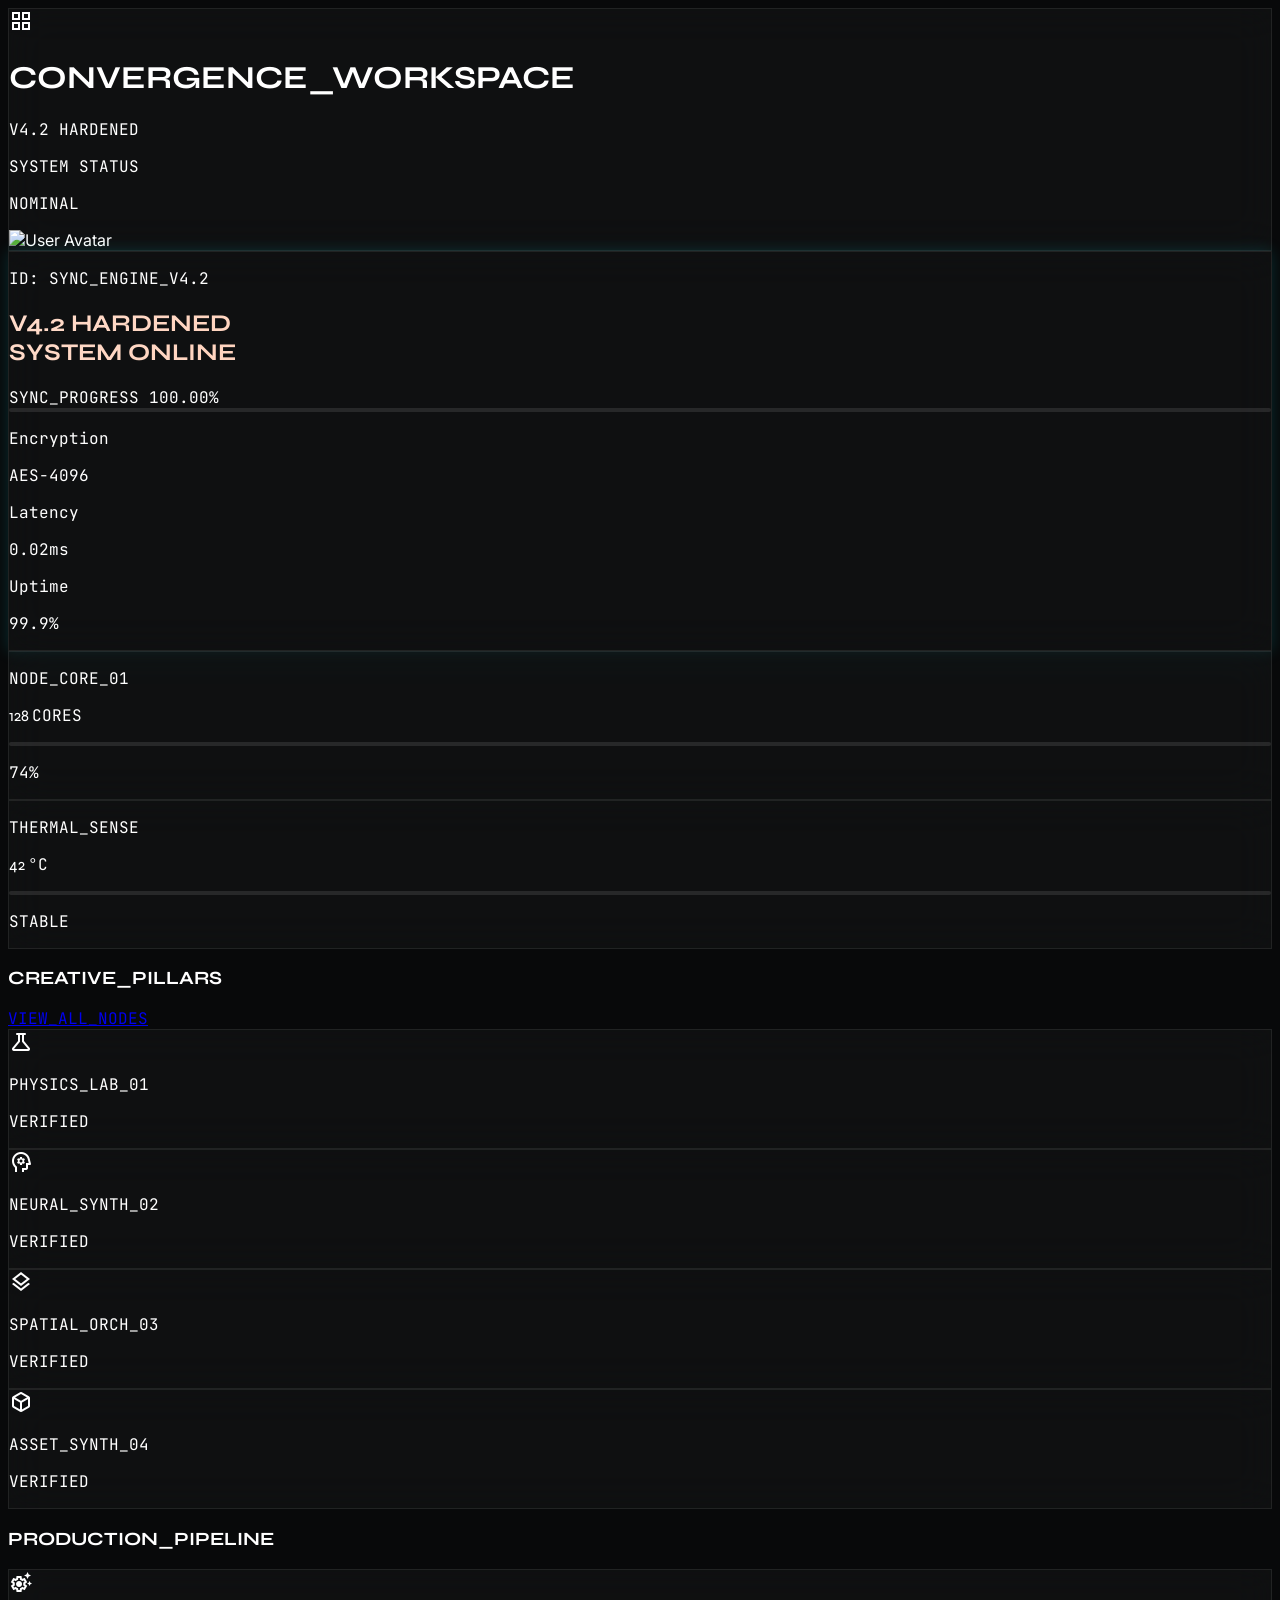
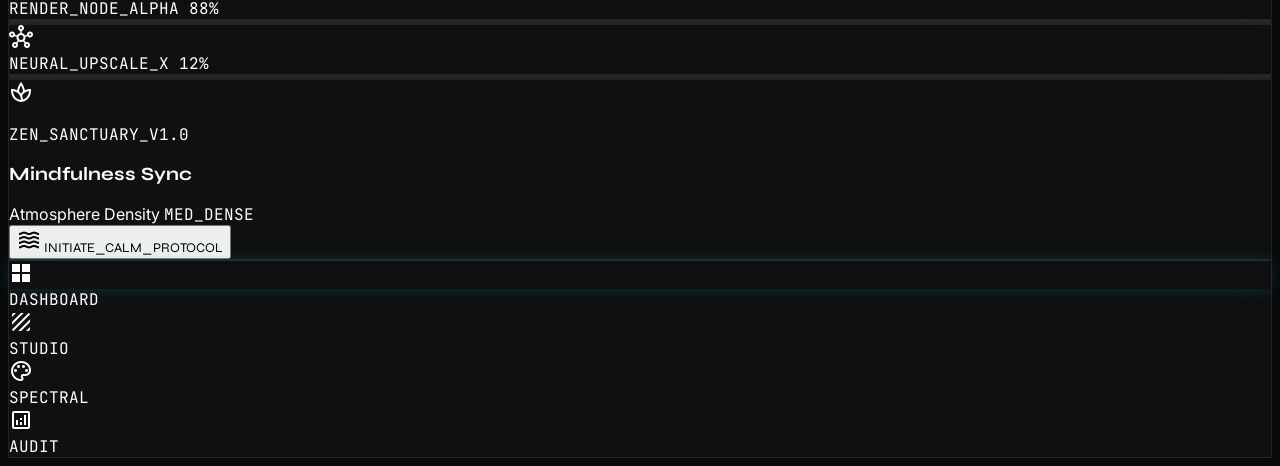
==== production.html @ 45845552 "Create production.html with initial layout and styles" ====
<!DOCTYPE html>
<html lang="en" class="dark">
<head>
    <meta charset="UTF-8">
    <meta name="viewport" content="width=device-width, initial-scale=1.0">
    <title>Master Workspace Hub | V4.2 Hardened</title>
    <script src="https://cdn.tailwindcss.com"></script>
    <link href="https://fonts.googleapis.com/css2?family=Syne:wght@700;800&family=JetBrains+Mono:wght@400;600&family=Inter:wght@400;500;600&display=swap" rel="stylesheet">
    <link rel="stylesheet" href="https://fonts.googleapis.com/css2?family=Material+Symbols+Outlined:wght,FILL,GRAD@20..48,100..700,0..1,-25..0" />
    <style>
        :root {
            --obsidian: #08090a;
            --cyan: #00f0ff;
            --orange: #ffb690;
            --purple: #a855f7;
        }
        body {
            background-color: var(--obsidian);
            color: #ffffff;
            font-family: 'Inter', sans-serif;
        }
        .font-syne { font-family: 'Syne', sans-serif; }
        .font-mono { font-family: 'JetBrains Mono', monospace; }
        .glass-panel {
            background: rgba(255, 255, 255, 0.03);
            backdrop-filter: blur(20px);
            border: 1px solid rgba(255, 255, 255, 0.08);
        }
        .glow-cyan { box-shadow: 0 0 15px rgba(0, 240, 255, 0.15); }
        .glow-orange { box-shadow: 0 0 15px rgba(255, 182, 144, 0.15); }
        .text-gradient {
            background: linear-gradient(135deg, #ffdbca 0%, #ffb690 100%);
            -webkit-background-clip: text;
            -webkit-text-fill-color: transparent;
        }
        .progress-bar {
            height: 4px;
            background: rgba(255, 255, 255, 0.1);
            border-radius: 2px;
            overflow: hidden;
        }
        .progress-fill-cyan { background: var(--cyan); box-shadow: 0 0 8px var(--cyan); }
        .progress-fill-orange { background: #ffb690; box-shadow: 0 0 8px #ffb690; }
    </style>
</head>
<body class="pb-24 pt-16">
    <!-- Top Bar -->
    <header class="fixed top-0 left-0 right-0 h-16 glass-panel border-b border-white/5 flex items-center justify-between px-6 z-50">
        <div class="flex items-center gap-3">
            <span class="material-symbols-outlined text-cyan-400">grid_view</span>
            <div>
                <h1 class="font-syne text-xs font-bold tracking-tighter leading-tight">CONVERGENCE_WORKSPACE</h1>
                <p class="font-mono text-[10px] text-white/40 uppercase">V4.2 HARDENED</p>
            </div>
        </div>
        <div class="flex items-center gap-4">
            <div class="text-right hidden sm:block">
                <p class="text-[10px] font-mono text-cyan-400">SYSTEM STATUS</p>
                <p class="text-[10px] font-mono flex items-center justify-end gap-1">
                    <span class="w-1.5 h-1.5 rounded-full bg-cyan-400 animate-pulse"></span> NOMINAL
                </p>
            </div>
            <img src="https://lh3.googleusercontent.com/aida-public/AL68YI9T2nLpS_o6QvX_6Y9z9LqZ7H_VzK-y9oX-W7E" class="w-8 h-8 rounded-full border border-white/20" alt="User Avatar">
        </div>
    </header>

    <main class="px-6 space-y-6 max-w-lg mx-auto">
        <!-- Hero Status Card -->
        <section class="glass-panel rounded-2xl p-6 glow-cyan">
            <p class="font-mono text-[10px] text-white/40 mb-2">ID: SYNC_ENGINE_V4.2</p>
            <h2 class="font-syne text-3xl font-extrabold tracking-tighter text-gradient leading-none mb-6">V4.2 HARDENED<br>SYSTEM ONLINE</h2>
            
            <div class="space-y-4">
                <div>
                    <div class="flex justify-between font-mono text-[10px] mb-2 uppercase">
                        <span>SYNC_PROGRESS</span>
                        <span class="text-cyan-400">100.00%</span>
                    </div>
                    <div class="progress-bar">
                        <div class="progress-fill-cyan h-full w-full"></div>
                    </div>
                </div>
                
                <div class="grid grid-cols-3 gap-2 border-t border-white/5 pt-4">
                    <div class="text-center">
                        <p class="text-[9px] font-mono text-white/40 uppercase">Encryption</p>
                        <p class="text-xs font-mono text-orange-200">AES-4096</p>
                    </div>
                    <div class="text-center border-x border-white/5 px-2">
                        <p class="text-[9px] font-mono text-white/40 uppercase">Latency</p>
                        <p class="text-xs font-mono text-cyan-400">0.02ms</p>
                    </div>
                    <div class="text-center">
                        <p class="text-[9px] font-mono text-white/40 uppercase">Uptime</p>
                        <p class="text-xs font-mono">99.9%</p>
                    </div>
                </div>
            </div>
        </section>

        <!-- Secondary Telemetry Grid -->
        <section class="grid grid-cols-2 gap-4">
            <div class="glass-panel rounded-xl p-4">
                <p class="font-mono text-[9px] text-white/40 uppercase mb-1">NODE_CORE_01</p>
                <p class="font-syne text-lg">128 <span class="text-[10px] font-mono text-white/40">CORES</span></p>
                <div class="mt-3 progress-bar">
                    <div class="progress-fill-orange h-full w-[74%]"></div>
                </div>
                <p class="text-right text-[9px] font-mono mt-1 text-white/40">74%</p>
            </div>
            <div class="glass-panel rounded-xl p-4">
                <p class="font-mono text-[9px] text-white/40 uppercase mb-1">THERMAL_SENSE</p>
                <p class="font-syne text-lg">42 <span class="text-[10px] font-mono text-white/40">°C</span></p>
                <div class="mt-3 progress-bar">
                    <div class="progress-fill-cyan h-full w-[40%]"></div>
                </div>
                <p class="text-right text-[9px] font-mono mt-1 text-cyan-400 uppercase">STABLE</p>
            </div>
        </section>

        <!-- Creative Pillars -->
        <section>
            <div class="flex justify-between items-end mb-4">
                <h3 class="font-syne text-sm font-bold tracking-widest uppercase">CREATIVE_PILLARS</h3>
                <a href="#" class="font-mono text-[9px] text-white/40 underline uppercase hover:text-cyan-400">VIEW_ALL_NODES</a>
            </div>
            <div class="grid grid-cols-2 gap-4">
                <!-- Pillar 1 -->
                <div class="glass-panel rounded-xl p-4 border-l-2 border-orange-400/50 group hover:bg-white/[0.05] transition-colors cursor-pointer">
                    <span class="material-symbols-outlined text-orange-300 mb-4 group-hover:scale-110 transition-transform">science</span>
                    <p class="font-mono text-[10px] mb-1">PHYSICS_LAB_01</p>
                    <p class="text-[9px] font-mono text-cyan-400 flex items-center gap-1">
                        <span class="w-1 h-1 rounded-full bg-cyan-400"></span> VERIFIED
                    </p>
                </div>
                <!-- Pillar 2 -->
                <div class="glass-panel rounded-xl p-4 border-l-2 border-cyan-400/50 group hover:bg-white/[0.05] transition-colors cursor-pointer">
                    <span class="material-symbols-outlined text-cyan-300 mb-4 group-hover:scale-110 transition-transform">psychology</span>
                    <p class="font-mono text-[10px] mb-1">NEURAL_SYNTH_02</p>
                    <p class="text-[9px] font-mono text-cyan-400 flex items-center gap-1">
                        <span class="w-1 h-1 rounded-full bg-cyan-400"></span> VERIFIED
                    </p>
                </div>
                <!-- Pillar 3 -->
                <div class="glass-panel rounded-xl p-4 border-l-2 border-purple-400/50 group hover:bg-white/[0.05] transition-colors cursor-pointer">
                    <span class="material-symbols-outlined text-purple-300 mb-4 group-hover:scale-110 transition-transform">layers</span>
                    <p class="font-mono text-[10px] mb-1">SPATIAL_ORCH_03</p>
                    <p class="text-[9px] font-mono text-cyan-400 flex items-center gap-1">
                        <span class="w-1 h-1 rounded-full bg-cyan-400"></span> VERIFIED
                    </p>
                </div>
                <!-- Pillar 4 -->
                <div class="glass-panel rounded-xl p-4 border-l-2 border-blue-400/50 group hover:bg-white/[0.05] transition-colors cursor-pointer">
                    <span class="material-symbols-outlined text-blue-300 mb-4 group-hover:scale-110 transition-transform">deployed_code</span>
                    <p class="font-mono text-[10px] mb-1">ASSET_SYNTH_04</p>
                    <p class="text-[9px] font-mono text-cyan-400 flex items-center gap-1">
                        <span class="w-1 h-1 rounded-full bg-cyan-400"></span> VERIFIED
                    </p>
                </div>
            </div>
        </section>

        <!-- Production Pipeline -->
        <section>
            <h3 class="font-syne text-sm font-bold tracking-widest uppercase mb-4">PRODUCTION_PIPELINE</h3>
            <div class="space-y-3">
                <div class="glass-panel rounded-xl p-3 flex items-center gap-4">
                    <div class="w-10 h-10 rounded-lg bg-orange-400/10 flex items-center justify-center">
                        <span class="material-symbols-outlined text-orange-300 text-lg">settings_suggest</span>
                    </div>
                    <div class="flex-1">
                        <div class="flex justify-between font-mono text-[9px] mb-1 uppercase">
                            <span>RENDER_NODE_ALPHA</span>
                            <span>88%</span>
                        </div>
                        <div class="progress-bar">
                            <div class="progress-fill-orange h-full w-[88%]"></div>
                        </div>
                    </div>
                </div>
                <div class="glass-panel rounded-xl p-3 flex items-center gap-4">
                    <div class="w-10 h-10 rounded-lg bg-cyan-400/10 flex items-center justify-center">
                        <span class="material-symbols-outlined text-cyan-300 text-lg">hub</span>
                    </div>
                    <div class="flex-1">
                        <div class="flex justify-between font-mono text-[9px] mb-1 uppercase">
                            <span>NEURAL_UPSCALE_X</span>
                            <span>12%</span>
                        </div>
                        <div class="progress-bar">
                            <div class="progress-fill-cyan h-full w-[12%]"></div>
                        </div>
                    </div>
                </div>
            </div>
        </section>

        <!-- Zen Sanctuary Module -->
        <section class="glass-panel rounded-2xl p-6 relative overflow-hidden group">
            <!-- Background Decoration -->
            <div class="absolute -right-4 -top-4 opacity-10 group-hover:rotate-12 transition-transform duration-1000">
                <span class="material-symbols-outlined text-[120px]">spa</span>
            </div>
            
            <p class="font-mono text-[10px] text-purple-300 uppercase mb-1">ZEN_SANCTUARY_V1.0</p>
            <h3 class="font-syne text-2xl font-bold mb-4">Mindfulness Sync</h3>
            
            <div class="flex justify-between items-center mb-6">
                <span class="text-xs text-white/60">Atmosphere Density</span>
                <span class="font-mono text-[10px] px-2 py-0.5 bg-white/5 rounded border border-white/10 uppercase">MED_DENSE</span>
            </div>
            
            <div class="mb-8">
                <div class="h-1 w-full bg-white/5 rounded-full relative">
                    <div class="absolute inset-y-0 left-0 w-[60%] bg-gradient-to-r from-purple-500 to-cyan-400 rounded-full"></div>
                    <div class="absolute top-1/2 -translate-y-1/2 left-[60%] w-0.5 h-4 bg-white"></div>
                </div>
            </div>
            
            <button class="w-full py-4 rounded-xl bg-cyan-400 text-obsidian font-syne font-bold uppercase tracking-widest text-sm flex items-center justify-center gap-3 active:scale-[0.98] transition-all hover:bg-cyan-300 shadow-[0_0_20px_rgba(0,240,255,0.3)]">
                <span class="material-symbols-outlined">waves</span>
                INITIATE_CALM_PROTOCOL
            </button>
        </section>
    </main>

    <!-- Navigation Bar -->
    <nav class="fixed bottom-0 left-0 right-0 h-20 glass-panel border-t border-white/5 flex justify-around items-center px-4 pb-2 z-50">
        <div class="flex flex-col items-center gap-1 text-cyan-400">
            <div class="w-12 h-12 rounded-2xl bg-cyan-400/10 flex items-center justify-center glow-cyan">
                <span class="material-symbols-outlined" style="font-variation-settings: 'FILL' 1;">grid_view</span>
            </div>
            <span class="text-[9px] font-mono uppercase font-bold">DASHBOARD</span>
        </div>
        <div class="flex flex-col items-center gap-1 text-white/40 hover:text-white/60 transition-colors cursor-pointer">
            <div class="w-12 h-12 flex items-center justify-center">
                <span class="material-symbols-outlined">texture</span>
            </div>
            <span class="text-[9px] font-mono uppercase">STUDIO</span>
        </div>
        <div class="flex flex-col items-center gap-1 text-white/40 hover:text-white/60 transition-colors cursor-pointer">
            <div class="w-12 h-12 flex items-center justify-center">
                <span class="material-symbols-outlined">palette</span>
            </div>
            <span class="text-[9px] font-mono uppercase">SPECTRAL</span>
        </div>
        <div class="flex flex-col items-center gap-1 text-white/40 hover:text-white/60 transition-colors cursor-pointer">
            <div class="w-12 h-12 flex items-center justify-center">
                <span class="material-symbols-outlined">analytics</span>
            </div>
            <span class="text-[9px] font-mono uppercase">AUDIT</span>
        </div>
    </nav>
</body>
</html>
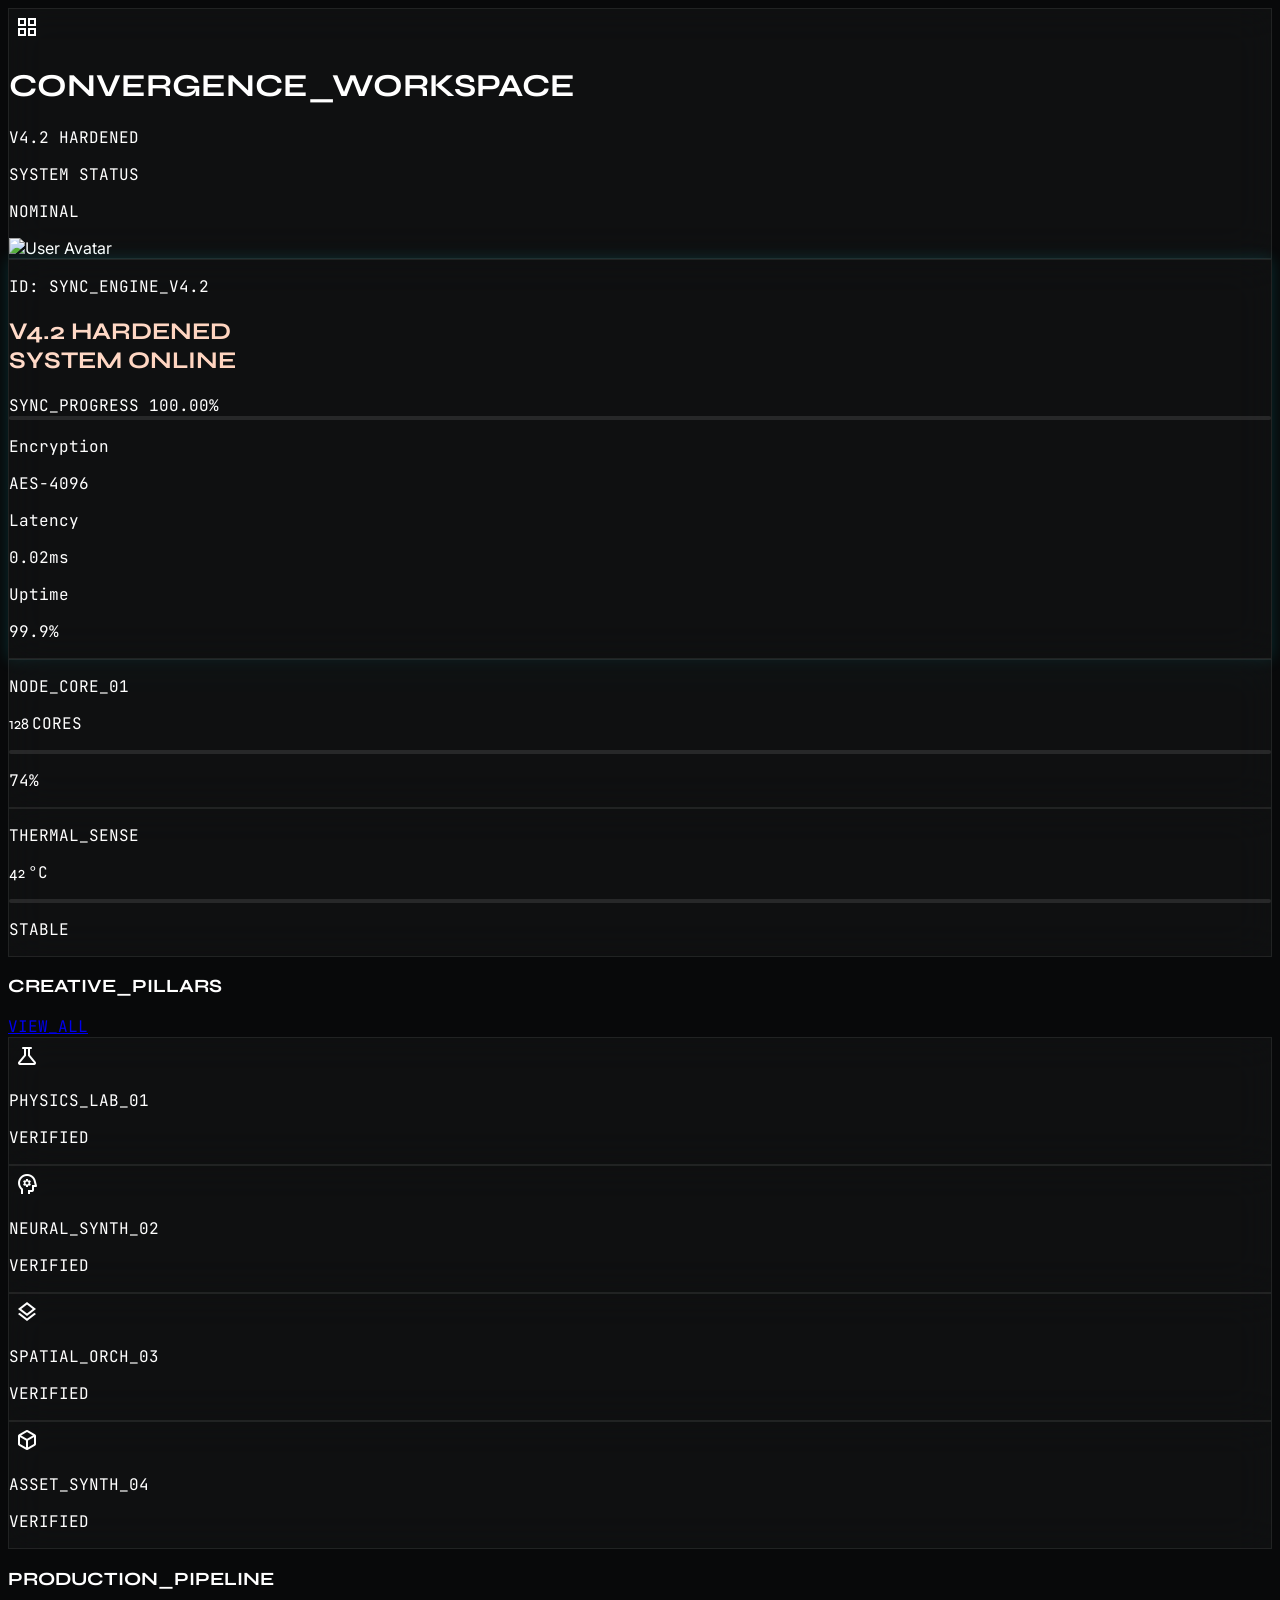
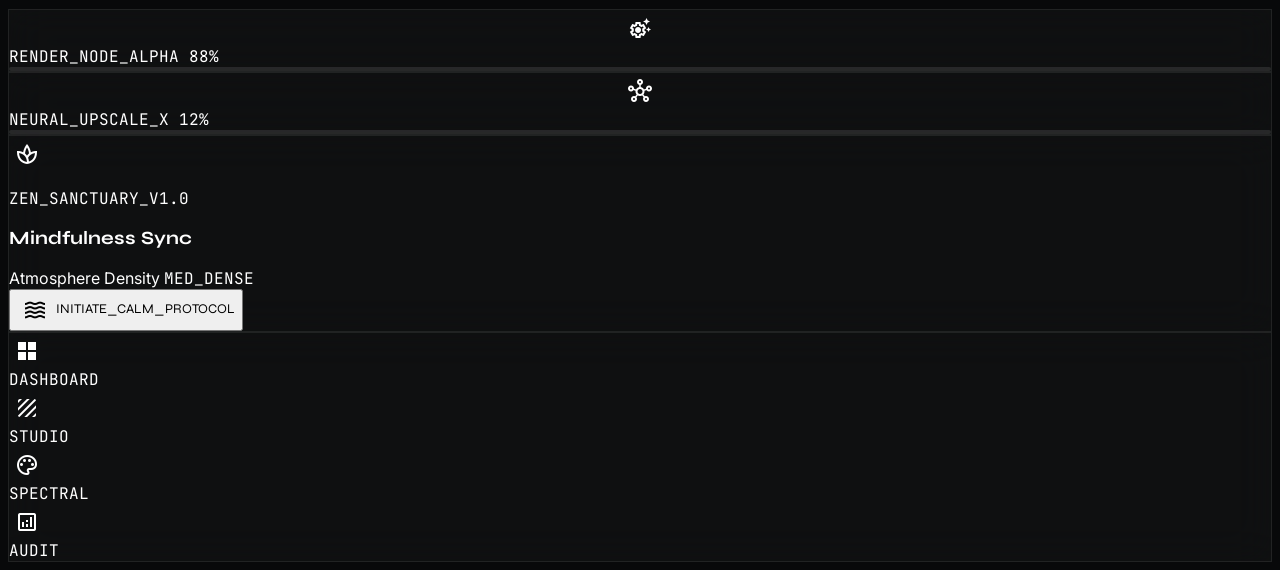
==== commit b292a786: "Update production.html" ====
--- a/production.html
+++ b/production.html
@@ -18,16 +18,17 @@
             background-color: var(--obsidian);
             color: #ffffff;
             font-family: 'Inter', sans-serif;
+            -webkit-font-smoothing: antialiased;
         }
         .font-syne { font-family: 'Syne', sans-serif; }
         .font-mono { font-family: 'JetBrains Mono', monospace; }
         .glass-panel {
             background: rgba(255, 255, 255, 0.03);
             backdrop-filter: blur(20px);
+            -webkit-backdrop-filter: blur(20px);
             border: 1px solid rgba(255, 255, 255, 0.08);
         }
         .glow-cyan { box-shadow: 0 0 15px rgba(0, 240, 255, 0.15); }
-        .glow-orange { box-shadow: 0 0 15px rgba(255, 182, 144, 0.15); }
         .text-gradient {
             background: linear-gradient(135deg, #ffdbca 0%, #ffb690 100%);
             -webkit-background-clip: text;
@@ -41,6 +42,24 @@
         }
         .progress-fill-cyan { background: var(--cyan); box-shadow: 0 0 8px var(--cyan); }
         .progress-fill-orange { background: #ffb690; box-shadow: 0 0 8px #ffb690; }
+        
+        /* Surgical Layout Fixes */
+        .material-symbols-outlined {
+            display: inline-flex;
+            align-items: center;
+            justify-content: center;
+            width: 1.5em;
+            height: 1.5em;
+            vertical-align: middle;
+            font-size: 24px;
+            flex-shrink: 0;
+        }
+        .icon-container {
+            display: flex;
+            align-items: center;
+            justify-content: center;
+            flex-shrink: 0;
+        }
     </style>
 </head>
 <body class="pb-24 pt-16">
@@ -55,7 +74,7 @@
         </div>
         <div class="flex items-center gap-4">
             <div class="text-right hidden sm:block">
-                <p class="text-[10px] font-mono text-cyan-400">SYSTEM STATUS</p>
+                <p class="text-[10px] font-mono text-cyan-400 uppercase">SYSTEM STATUS</p>
                 <p class="text-[10px] font-mono flex items-center justify-end gap-1">
                     <span class="w-1.5 h-1.5 rounded-full bg-cyan-400 animate-pulse"></span> NOMINAL
                 </p>
@@ -68,7 +87,7 @@
         <!-- Hero Status Card -->
         <section class="glass-panel rounded-2xl p-6 glow-cyan">
             <p class="font-mono text-[10px] text-white/40 mb-2">ID: SYNC_ENGINE_V4.2</p>
-            <h2 class="font-syne text-3xl font-extrabold tracking-tighter text-gradient leading-none mb-6">V4.2 HARDENED<br>SYSTEM ONLINE</h2>
+            <h2 class="font-syne text-3xl font-extrabold tracking-tighter text-gradient leading-none mb-6 uppercase">V4.2 HARDENED<br>SYSTEM ONLINE</h2>
             
             <div class="space-y-4">
                 <div>
@@ -106,7 +125,7 @@
                 <div class="mt-3 progress-bar">
                     <div class="progress-fill-orange h-full w-[74%]"></div>
                 </div>
-                <p class="text-right text-[9px] font-mono mt-1 text-white/40">74%</p>
+                <p class="text-right text-[9px] font-mono mt-1 text-white/40 uppercase">74%</p>
             </div>
             <div class="glass-panel rounded-xl p-4">
                 <p class="font-mono text-[9px] text-white/40 uppercase mb-1">THERMAL_SENSE</p>
@@ -114,46 +133,42 @@
                 <div class="mt-3 progress-bar">
                     <div class="progress-fill-cyan h-full w-[40%]"></div>
                 </div>
-                <p class="text-right text-[9px] font-mono mt-1 text-cyan-400 uppercase">STABLE</p>
+                <p class="text-right text-[9px] font-mono mt-1 text-cyan-400 uppercase font-bold">STABLE</p>
             </div>
         </section>
 
         <!-- Creative Pillars -->
         <section>
             <div class="flex justify-between items-end mb-4">
-                <h3 class="font-syne text-sm font-bold tracking-widest uppercase">CREATIVE_PILLARS</h3>
-                <a href="#" class="font-mono text-[9px] text-white/40 underline uppercase hover:text-cyan-400">VIEW_ALL_NODES</a>
+                <h3 class="font-syne text-[10px] font-bold tracking-widest uppercase text-white/60">CREATIVE_PILLARS</h3>
+                <a href="#" class="font-mono text-[9px] text-white/40 underline uppercase hover:text-cyan-400">VIEW_ALL</a>
             </div>
             <div class="grid grid-cols-2 gap-4">
-                <!-- Pillar 1 -->
-                <div class="glass-panel rounded-xl p-4 border-l-2 border-orange-400/50 group hover:bg-white/[0.05] transition-colors cursor-pointer">
+                <div class="glass-panel rounded-xl p-4 border-l-2 border-orange-400/50 group hover:bg-white/[0.05] transition-colors cursor-pointer overflow-hidden">
                     <span class="material-symbols-outlined text-orange-300 mb-4 group-hover:scale-110 transition-transform">science</span>
-                    <p class="font-mono text-[10px] mb-1">PHYSICS_LAB_01</p>
-                    <p class="text-[9px] font-mono text-cyan-400 flex items-center gap-1">
-                        <span class="w-1 h-1 rounded-full bg-cyan-400"></span> VERIFIED
-                    </p>
-                </div>
-                <!-- Pillar 2 -->
-                <div class="glass-panel rounded-xl p-4 border-l-2 border-cyan-400/50 group hover:bg-white/[0.05] transition-colors cursor-pointer">
+                    <p class="font-mono text-[9px] mb-1 uppercase truncate">PHYSICS_LAB_01</p>
+                    <p class="text-[8px] font-mono text-cyan-400 flex items-center gap-1 uppercase">
+                        <span class="w-1 h-1 rounded-full bg-cyan-400"></span> VERIFIED
+                    </p>
+                </div>
+                <div class="glass-panel rounded-xl p-4 border-l-2 border-cyan-400/50 group hover:bg-white/[0.05] transition-colors cursor-pointer overflow-hidden">
                     <span class="material-symbols-outlined text-cyan-300 mb-4 group-hover:scale-110 transition-transform">psychology</span>
-                    <p class="font-mono text-[10px] mb-1">NEURAL_SYNTH_02</p>
-                    <p class="text-[9px] font-mono text-cyan-400 flex items-center gap-1">
-                        <span class="w-1 h-1 rounded-full bg-cyan-400"></span> VERIFIED
-                    </p>
-                </div>
-                <!-- Pillar 3 -->
-                <div class="glass-panel rounded-xl p-4 border-l-2 border-purple-400/50 group hover:bg-white/[0.05] transition-colors cursor-pointer">
+                    <p class="font-mono text-[9px] mb-1 uppercase truncate">NEURAL_SYNTH_02</p>
+                    <p class="text-[8px] font-mono text-cyan-400 flex items-center gap-1 uppercase">
+                        <span class="w-1 h-1 rounded-full bg-cyan-400"></span> VERIFIED
+                    </p>
+                </div>
+                <div class="glass-panel rounded-xl p-4 border-l-2 border-purple-400/50 group hover:bg-white/[0.05] transition-colors cursor-pointer overflow-hidden">
                     <span class="material-symbols-outlined text-purple-300 mb-4 group-hover:scale-110 transition-transform">layers</span>
-                    <p class="font-mono text-[10px] mb-1">SPATIAL_ORCH_03</p>
-                    <p class="text-[9px] font-mono text-cyan-400 flex items-center gap-1">
-                        <span class="w-1 h-1 rounded-full bg-cyan-400"></span> VERIFIED
-                    </p>
-                </div>
-                <!-- Pillar 4 -->
-                <div class="glass-panel rounded-xl p-4 border-l-2 border-blue-400/50 group hover:bg-white/[0.05] transition-colors cursor-pointer">
+                    <p class="font-mono text-[9px] mb-1 uppercase truncate">SPATIAL_ORCH_03</p>
+                    <p class="text-[8px] font-mono text-cyan-400 flex items-center gap-1 uppercase">
+                        <span class="w-1 h-1 rounded-full bg-cyan-400"></span> VERIFIED
+                    </p>
+                </div>
+                <div class="glass-panel rounded-xl p-4 border-l-2 border-blue-400/50 group hover:bg-white/[0.05] transition-colors cursor-pointer overflow-hidden">
                     <span class="material-symbols-outlined text-blue-300 mb-4 group-hover:scale-110 transition-transform">deployed_code</span>
-                    <p class="font-mono text-[10px] mb-1">ASSET_SYNTH_04</p>
-                    <p class="text-[9px] font-mono text-cyan-400 flex items-center gap-1">
+                    <p class="font-mono text-[9px] mb-1 uppercase truncate">ASSET_SYNTH_04</p>
+                    <p class="text-[8px] font-mono text-cyan-400 flex items-center gap-1 uppercase">
                         <span class="w-1 h-1 rounded-full bg-cyan-400"></span> VERIFIED
                     </p>
                 </div>
@@ -162,16 +177,16 @@
 
         <!-- Production Pipeline -->
         <section>
-            <h3 class="font-syne text-sm font-bold tracking-widest uppercase mb-4">PRODUCTION_PIPELINE</h3>
+            <h3 class="font-syne text-[10px] font-bold tracking-widest uppercase mb-4 text-white/60">PRODUCTION_PIPELINE</h3>
             <div class="space-y-3">
                 <div class="glass-panel rounded-xl p-3 flex items-center gap-4">
-                    <div class="w-10 h-10 rounded-lg bg-orange-400/10 flex items-center justify-center">
+                    <div class="w-10 h-10 rounded-lg bg-orange-400/10 flex items-center justify-center icon-container">
                         <span class="material-symbols-outlined text-orange-300 text-lg">settings_suggest</span>
                     </div>
-                    <div class="flex-1">
+                    <div class="flex-1 min-w-0">
                         <div class="flex justify-between font-mono text-[9px] mb-1 uppercase">
-                            <span>RENDER_NODE_ALPHA</span>
-                            <span>88%</span>
+                            <span class="truncate">RENDER_NODE_ALPHA</span>
+                            <span class="flex-shrink-0 ml-2">88%</span>
                         </div>
                         <div class="progress-bar">
                             <div class="progress-fill-orange h-full w-[88%]"></div>
@@ -179,13 +194,13 @@
                     </div>
                 </div>
                 <div class="glass-panel rounded-xl p-3 flex items-center gap-4">
-                    <div class="w-10 h-10 rounded-lg bg-cyan-400/10 flex items-center justify-center">
+                    <div class="w-10 h-10 rounded-lg bg-cyan-400/10 flex items-center justify-center icon-container">
                         <span class="material-symbols-outlined text-cyan-300 text-lg">hub</span>
                     </div>
-                    <div class="flex-1">
+                    <div class="flex-1 min-w-0">
                         <div class="flex justify-between font-mono text-[9px] mb-1 uppercase">
-                            <span>NEURAL_UPSCALE_X</span>
-                            <span>12%</span>
+                            <span class="truncate">NEURAL_UPSCALE_X</span>
+                            <span class="flex-shrink-0 ml-2">12%</span>
                         </div>
                         <div class="progress-bar">
                             <div class="progress-fill-cyan h-full w-[12%]"></div>
@@ -197,13 +212,12 @@
 
         <!-- Zen Sanctuary Module -->
         <section class="glass-panel rounded-2xl p-6 relative overflow-hidden group">
-            <!-- Background Decoration -->
             <div class="absolute -right-4 -top-4 opacity-10 group-hover:rotate-12 transition-transform duration-1000">
                 <span class="material-symbols-outlined text-[120px]">spa</span>
             </div>
             
             <p class="font-mono text-[10px] text-purple-300 uppercase mb-1">ZEN_SANCTUARY_V1.0</p>
-            <h3 class="font-syne text-2xl font-bold mb-4">Mindfulness Sync</h3>
+            <h3 class="font-syne text-2xl font-bold mb-4 uppercase">Mindfulness Sync</h3>
             
             <div class="flex justify-between items-center mb-6">
                 <span class="text-xs text-white/60">Atmosphere Density</span>
@@ -217,38 +231,39 @@
                 </div>
             </div>
             
-            <button class="w-full py-4 rounded-xl bg-cyan-400 text-obsidian font-syne font-bold uppercase tracking-widest text-sm flex items-center justify-center gap-3 active:scale-[0.98] transition-all hover:bg-cyan-300 shadow-[0_0_20px_rgba(0,240,255,0.3)]">
-                <span class="material-symbols-outlined">waves</span>
+            <button class="w-full py-4 rounded-xl bg-cyan-400 text-obsidian font-syne font-bold uppercase tracking-widest text-xs flex items-center justify-center gap-3 active:scale-[0.98] transition-all hover:bg-cyan-300 shadow-[0_0_20px_rgba(0,240,255,0.3)] z-10 relative">
+                <span class="material-symbols-outlined text-sm">waves</span>
                 INITIATE_CALM_PROTOCOL
             </button>
         </section>
     </main>
 
     <!-- Navigation Bar -->
-    <nav class="fixed bottom-0 left-0 right-0 h-20 glass-panel border-t border-white/5 flex justify-around items-center px-4 pb-2 z-50">
+    <nav class="fixed bottom-0 left-0 right-0 h-20 glass-panel border-t border-white/5 flex justify-around items-center px-4 pb-safe z-50">
         <div class="flex flex-col items-center gap-1 text-cyan-400">
-            <div class="w-12 h-12 rounded-2xl bg-cyan-400/10 flex items-center justify-center glow-cyan">
+            <div class="w-12 h-10 flex items-center justify-center relative">
                 <span class="material-symbols-outlined" style="font-variation-settings: 'FILL' 1;">grid_view</span>
-            </div>
-            <span class="text-[9px] font-mono uppercase font-bold">DASHBOARD</span>
-        </div>
-        <div class="flex flex-col items-center gap-1 text-white/40 hover:text-white/60 transition-colors cursor-pointer">
-            <div class="w-12 h-12 flex items-center justify-center">
-                <span class="material-symbols-outlined">texture</span>
-            </div>
-            <span class="text-[9px] font-mono uppercase">STUDIO</span>
-        </div>
-        <div class="flex flex-col items-center gap-1 text-white/40 hover:text-white/60 transition-colors cursor-pointer">
-            <div class="w-12 h-12 flex items-center justify-center">
-                <span class="material-symbols-outlined">palette</span>
-            </div>
-            <span class="text-[9px] font-mono uppercase">SPECTRAL</span>
-        </div>
-        <div class="flex flex-col items-center gap-1 text-white/40 hover:text-white/60 transition-colors cursor-pointer">
-            <div class="w-12 h-12 flex items-center justify-center">
-                <span class="material-symbols-outlined">analytics</span>
-            </div>
-            <span class="text-[9px] font-mono uppercase">AUDIT</span>
+                <div class="absolute -bottom-1 w-1 h-1 rounded-full bg-cyan-400"></div>
+            </div>
+            <span class="text-[8px] font-mono uppercase font-bold tracking-tighter">DASHBOARD</span>
+        </div>
+        <div class="flex flex-col items-center gap-1 text-white/30 hover:text-white/60 transition-colors cursor-pointer group">
+            <div class="w-12 h-10 flex items-center justify-center">
+                <span class="material-symbols-outlined group-hover:scale-110 transition-transform">texture</span>
+            </div>
+            <span class="text-[8px] font-mono uppercase tracking-tighter">STUDIO</span>
+        </div>
+        <div class="flex flex-col items-center gap-1 text-white/30 hover:text-white/60 transition-colors cursor-pointer group">
+            <div class="w-12 h-10 flex items-center justify-center">
+                <span class="material-symbols-outlined group-hover:scale-110 transition-transform">palette</span>
+            </div>
+            <span class="text-[8px] font-mono uppercase tracking-tighter">SPECTRAL</span>
+        </div>
+        <div class="flex flex-col items-center gap-1 text-white/30 hover:text-white/60 transition-colors cursor-pointer group">
+            <div class="w-12 h-10 flex items-center justify-center">
+                <span class="material-symbols-outlined group-hover:scale-110 transition-transform">analytics</span>
+            </div>
+            <span class="text-[8px] font-mono uppercase tracking-tighter">AUDIT</span>
         </div>
     </nav>
 </body>
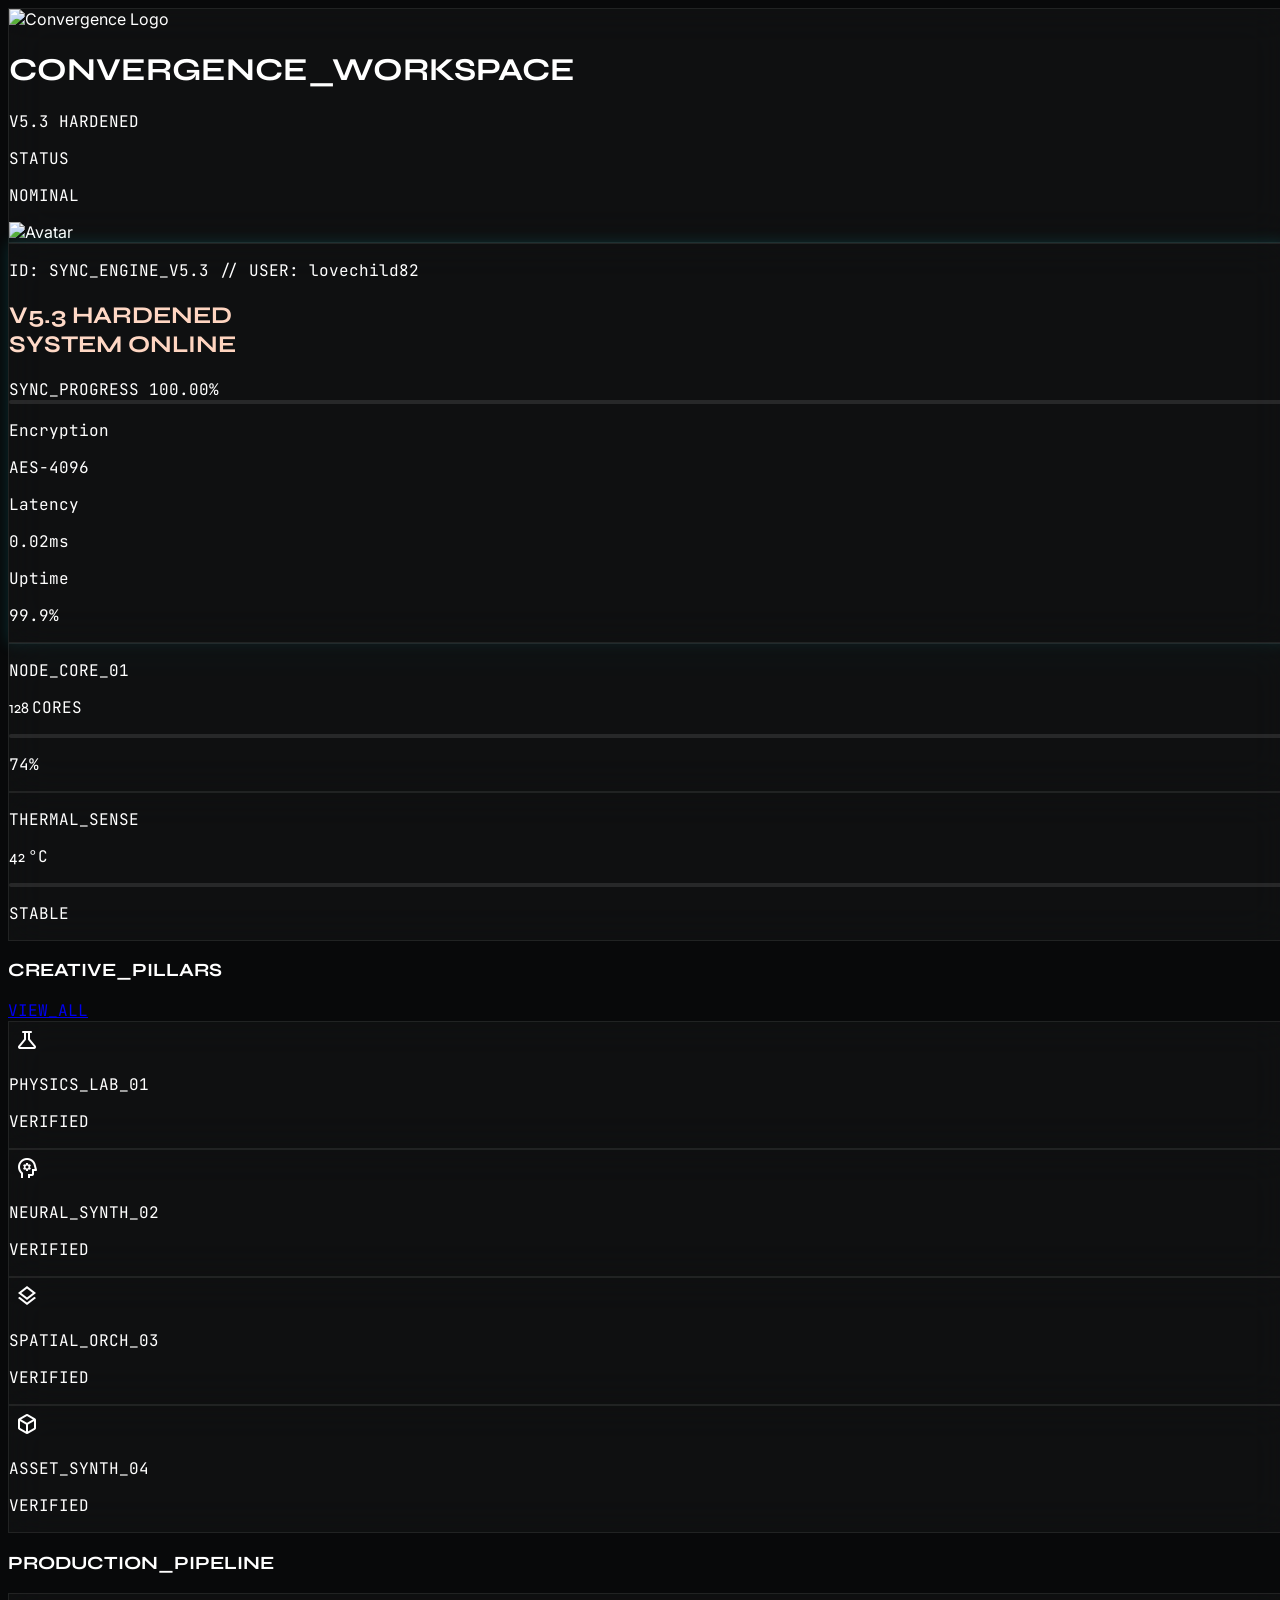
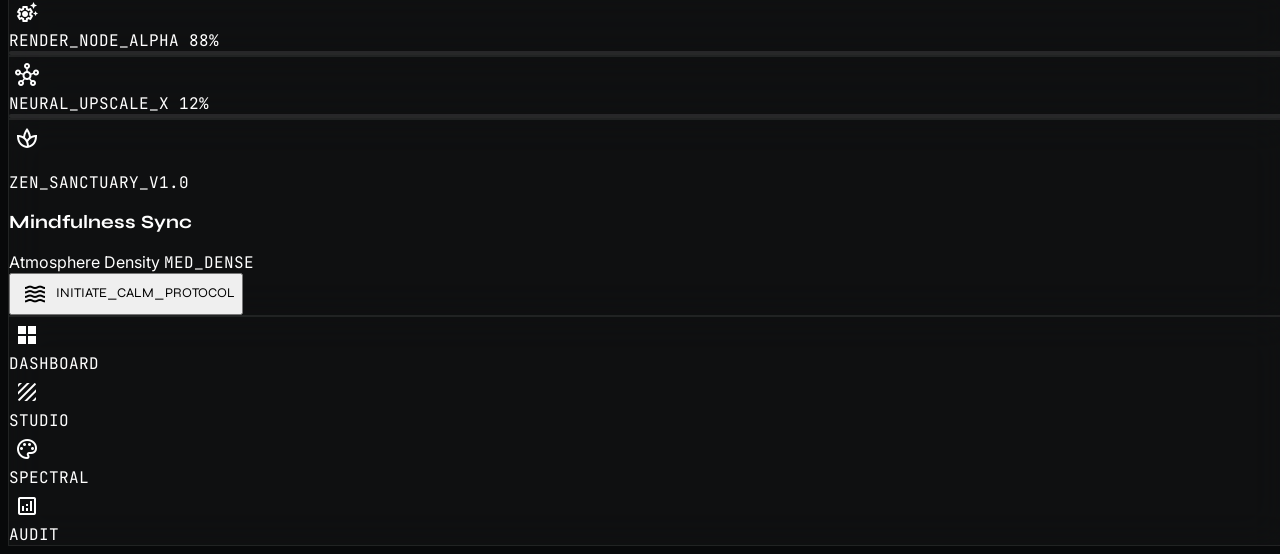
==== commit 1dfe17cc: "Update HTML structure and content for version 5.3" ====
--- a/production.html
+++ b/production.html
@@ -2,8 +2,8 @@
 <html lang="en" class="dark">
 <head>
     <meta charset="UTF-8">
-    <meta name="viewport" content="width=device-width, initial-scale=1.0">
-    <title>Master Workspace Hub | V4.2 Hardened</title>
+    <meta name="viewport" content="width=device-width, initial-scale=1.0, maximum-scale=1.0, user-scalable=no">
+    <title>Master Workspace Hub | V5.3 Brand Unified</title>
     <script src="https://cdn.tailwindcss.com"></script>
     <link href="https://fonts.googleapis.com/css2?family=Syne:wght@700;800&family=JetBrains+Mono:wght@400;600&family=Inter:wght@400;500;600&display=swap" rel="stylesheet">
     <link rel="stylesheet" href="https://fonts.googleapis.com/css2?family=Material+Symbols+Outlined:wght,FILL,GRAD@20..48,100..700,0..1,-25..0" />
@@ -19,6 +19,8 @@
             color: #ffffff;
             font-family: 'Inter', sans-serif;
             -webkit-font-smoothing: antialiased;
+            overflow-x: hidden;
+            width: 100%;
         }
         .font-syne { font-family: 'Syne', sans-serif; }
         .font-mono { font-family: 'JetBrains Mono', monospace; }
@@ -43,7 +45,6 @@
         .progress-fill-cyan { background: var(--cyan); box-shadow: 0 0 8px var(--cyan); }
         .progress-fill-orange { background: #ffb690; box-shadow: 0 0 8px #ffb690; }
         
-        /* Surgical Layout Fixes */
         .material-symbols-outlined {
             display: inline-flex;
             align-items: center;
@@ -53,45 +54,57 @@
             vertical-align: middle;
             font-size: 24px;
             flex-shrink: 0;
-        }
-        .icon-container {
-            display: flex;
-            align-items: center;
-            justify-content: center;
-            flex-shrink: 0;
+            font-display: block;
+        }
+        .bg-layer {
+            pointer-events: none;
+            user-select: none;
+            z-index: 0;
+        }
+        main {
+            position: relative;
+            z-index: 10;
+        }
+        @media (max-width: 380px) {
+            .pillar-label { font-size: 8px !important; }
+            .pillar-card { padding: 12px !important; }
         }
     </style>
 </head>
 <body class="pb-24 pt-16">
+    <!-- Atmospheric Background Layers -->
+    <div class="fixed inset-0 bg-layer opacity-20" style="background-image: radial-gradient(var(--cyan) 0.5px, transparent 0.5px); background-size: 24px 24px;"></div>
+    <div class="fixed top-[-10%] right-[-10%] w-[400px] h-[400px] rounded-full blur-[100px] opacity-10 bg-layer" style="background: var(--purple);"></div>
+
     <!-- Top Bar -->
     <header class="fixed top-0 left-0 right-0 h-16 glass-panel border-b border-white/5 flex items-center justify-between px-6 z-50">
         <div class="flex items-center gap-3">
-            <span class="material-symbols-outlined text-cyan-400">grid_view</span>
+            <img src="{{DATA:IMAGE:IMAGE_580}}" class="h-8 w-auto flex-shrink-0 rounded-sm" alt="Convergence Logo">
             <div>
                 <h1 class="font-syne text-xs font-bold tracking-tighter leading-tight">CONVERGENCE_WORKSPACE</h1>
-                <p class="font-mono text-[10px] text-white/40 uppercase">V4.2 HARDENED</p>
+                <p class="font-mono text-[10px] text-white/40 uppercase">V5.3 HARDENED</p>
             </div>
         </div>
         <div class="flex items-center gap-4">
-            <div class="text-right hidden sm:block">
-                <p class="text-[10px] font-mono text-cyan-400 uppercase">SYSTEM STATUS</p>
+            <div class="text-right hidden xs:block">
+                <p class="text-[10px] font-mono text-cyan-400 uppercase">STATUS</p>
                 <p class="text-[10px] font-mono flex items-center justify-end gap-1">
                     <span class="w-1.5 h-1.5 rounded-full bg-cyan-400 animate-pulse"></span> NOMINAL
                 </p>
             </div>
-            <img src="https://lh3.googleusercontent.com/aida-public/AL68YI9T2nLpS_o6QvX_6Y9z9LqZ7H_VzK-y9oX-W7E" class="w-8 h-8 rounded-full border border-white/20" alt="User Avatar">
+            <img src="https://lh3.googleusercontent.com/aida-public/AL68YI9T2nLpS_o6QvX_6Y9z9LqZ7H_VzK-y9oX-W7E" class="w-8 h-8 rounded-full border border-white/20" alt="Avatar">
         </div>
     </header>
 
-    <main class="px-6 space-y-6 max-w-lg mx-auto">
+    <main class="px-5 space-y-6 max-w-lg mx-auto w-full">
         <!-- Hero Status Card -->
         <section class="glass-panel rounded-2xl p-6 glow-cyan">
-            <p class="font-mono text-[10px] text-white/40 mb-2">ID: SYNC_ENGINE_V4.2</p>
-            <h2 class="font-syne text-3xl font-extrabold tracking-tighter text-gradient leading-none mb-6 uppercase">V4.2 HARDENED<br>SYSTEM ONLINE</h2>
+            <p class="font-mono text-[10px] text-white/40 mb-2">ID: SYNC_ENGINE_V5.3 // USER: lovechild82</p>
+            <h2 class="font-syne text-3xl font-extrabold tracking-tighter text-gradient leading-none mb-6 uppercase">V5.3 HARDENED<br>SYSTEM ONLINE</h2>
             
             <div class="space-y-4">
                 <div>
-                    <div class="flex justify-between font-mono text-[10px] mb-2 uppercase">
+                    <div class="flex justify-between font-mono text-[10px] mb-2 uppercase text-white">
                         <span>SYNC_PROGRESS</span>
                         <span class="text-cyan-400">100.00%</span>
                     </div>
@@ -100,9 +113,9 @@
                     </div>
                 </div>
                 
-                <div class="grid grid-cols-3 gap-2 border-t border-white/5 pt-4">
+                <div class="grid grid-cols-3 gap-2 border-t border-white/5 pt-4 text-white">
                     <div class="text-center">
-                        <p class="text-[9px] font-mono text-white/40 uppercase">Encryption</p>
+                        <p class="text-[9px] font-mono text-white/40 uppercase text-white">Encryption</p>
                         <p class="text-xs font-mono text-orange-200">AES-4096</p>
                     </div>
                     <div class="text-center border-x border-white/5 px-2">
@@ -118,7 +131,7 @@
         </section>
 
         <!-- Secondary Telemetry Grid -->
-        <section class="grid grid-cols-2 gap-4">
+        <section class="grid grid-cols-2 gap-4 text-white">
             <div class="glass-panel rounded-xl p-4">
                 <p class="font-mono text-[9px] text-white/40 uppercase mb-1">NODE_CORE_01</p>
                 <p class="font-syne text-lg">128 <span class="text-[10px] font-mono text-white/40">CORES</span></p>
@@ -139,35 +152,35 @@
 
         <!-- Creative Pillars -->
         <section>
-            <div class="flex justify-between items-end mb-4">
+            <div class="flex justify-between items-end mb-4 px-1 text-white">
                 <h3 class="font-syne text-[10px] font-bold tracking-widest uppercase text-white/60">CREATIVE_PILLARS</h3>
                 <a href="#" class="font-mono text-[9px] text-white/40 underline uppercase hover:text-cyan-400">VIEW_ALL</a>
             </div>
-            <div class="grid grid-cols-2 gap-4">
-                <div class="glass-panel rounded-xl p-4 border-l-2 border-orange-400/50 group hover:bg-white/[0.05] transition-colors cursor-pointer overflow-hidden">
+            <div class="grid grid-cols-2 gap-4 text-white">
+                <div class="glass-panel rounded-xl p-3 border-l-2 border-orange-400/50 group hover:bg-white/[0.05] transition-colors cursor-pointer pillar-card">
                     <span class="material-symbols-outlined text-orange-300 mb-4 group-hover:scale-110 transition-transform">science</span>
-                    <p class="font-mono text-[9px] mb-1 uppercase truncate">PHYSICS_LAB_01</p>
-                    <p class="text-[8px] font-mono text-cyan-400 flex items-center gap-1 uppercase">
-                        <span class="w-1 h-1 rounded-full bg-cyan-400"></span> VERIFIED
-                    </p>
-                </div>
-                <div class="glass-panel rounded-xl p-4 border-l-2 border-cyan-400/50 group hover:bg-white/[0.05] transition-colors cursor-pointer overflow-hidden">
+                    <p class="font-mono text-[9px] mb-1 uppercase whitespace-normal break-words pillar-label">PHYSICS_LAB_01</p>
+                    <p class="text-[8px] font-mono text-cyan-400 flex items-center gap-1 uppercase">
+                        <span class="w-1 h-1 rounded-full bg-cyan-400"></span> VERIFIED
+                    </p>
+                </div>
+                <div class="glass-panel rounded-xl p-3 border-l-2 border-cyan-400/50 group hover:bg-white/[0.05] transition-colors cursor-pointer pillar-card">
                     <span class="material-symbols-outlined text-cyan-300 mb-4 group-hover:scale-110 transition-transform">psychology</span>
-                    <p class="font-mono text-[9px] mb-1 uppercase truncate">NEURAL_SYNTH_02</p>
-                    <p class="text-[8px] font-mono text-cyan-400 flex items-center gap-1 uppercase">
-                        <span class="w-1 h-1 rounded-full bg-cyan-400"></span> VERIFIED
-                    </p>
-                </div>
-                <div class="glass-panel rounded-xl p-4 border-l-2 border-purple-400/50 group hover:bg-white/[0.05] transition-colors cursor-pointer overflow-hidden">
+                    <p class="font-mono text-[9px] mb-1 uppercase whitespace-normal break-words pillar-label">NEURAL_SYNTH_02</p>
+                    <p class="text-[8px] font-mono text-cyan-400 flex items-center gap-1 uppercase">
+                        <span class="w-1 h-1 rounded-full bg-cyan-400"></span> VERIFIED
+                    </p>
+                </div>
+                <div class="glass-panel rounded-xl p-3 border-l-2 border-purple-400/50 group hover:bg-white/[0.05] transition-colors cursor-pointer pillar-card">
                     <span class="material-symbols-outlined text-purple-300 mb-4 group-hover:scale-110 transition-transform">layers</span>
-                    <p class="font-mono text-[9px] mb-1 uppercase truncate">SPATIAL_ORCH_03</p>
-                    <p class="text-[8px] font-mono text-cyan-400 flex items-center gap-1 uppercase">
-                        <span class="w-1 h-1 rounded-full bg-cyan-400"></span> VERIFIED
-                    </p>
-                </div>
-                <div class="glass-panel rounded-xl p-4 border-l-2 border-blue-400/50 group hover:bg-white/[0.05] transition-colors cursor-pointer overflow-hidden">
+                    <p class="font-mono text-[9px] mb-1 uppercase whitespace-normal break-words pillar-label">SPATIAL_ORCH_03</p>
+                    <p class="text-[8px] font-mono text-cyan-400 flex items-center gap-1 uppercase">
+                        <span class="w-1 h-1 rounded-full bg-cyan-400"></span> VERIFIED
+                    </p>
+                </div>
+                <div class="glass-panel rounded-xl p-3 border-l-2 border-blue-400/50 group hover:bg-white/[0.05] transition-colors cursor-pointer pillar-card">
                     <span class="material-symbols-outlined text-blue-300 mb-4 group-hover:scale-110 transition-transform">deployed_code</span>
-                    <p class="font-mono text-[9px] mb-1 uppercase truncate">ASSET_SYNTH_04</p>
+                    <p class="font-mono text-[9px] mb-1 uppercase whitespace-normal break-words pillar-label">ASSET_SYNTH_04</p>
                     <p class="text-[8px] font-mono text-cyan-400 flex items-center gap-1 uppercase">
                         <span class="w-1 h-1 rounded-full bg-cyan-400"></span> VERIFIED
                     </p>
@@ -177,16 +190,16 @@
 
         <!-- Production Pipeline -->
         <section>
-            <h3 class="font-syne text-[10px] font-bold tracking-widest uppercase mb-4 text-white/60">PRODUCTION_PIPELINE</h3>
-            <div class="space-y-3">
+            <h3 class="font-syne text-[10px] font-bold tracking-widest uppercase mb-4 text-white/60 px-1 text-white">PRODUCTION_PIPELINE</h3>
+            <div class="space-y-3 text-white">
                 <div class="glass-panel rounded-xl p-3 flex items-center gap-4">
-                    <div class="w-10 h-10 rounded-lg bg-orange-400/10 flex items-center justify-center icon-container">
+                    <div class="w-10 h-10 rounded-lg bg-orange-400/10 flex items-center justify-center flex-shrink-0">
                         <span class="material-symbols-outlined text-orange-300 text-lg">settings_suggest</span>
                     </div>
                     <div class="flex-1 min-w-0">
-                        <div class="flex justify-between font-mono text-[9px] mb-1 uppercase">
-                            <span class="truncate">RENDER_NODE_ALPHA</span>
-                            <span class="flex-shrink-0 ml-2">88%</span>
+                        <div class="flex justify-between font-mono text-[9px] mb-1 uppercase text-white">
+                            <span class="truncate pr-2">RENDER_NODE_ALPHA</span>
+                            <span class="flex-shrink-0">88%</span>
                         </div>
                         <div class="progress-bar">
                             <div class="progress-fill-orange h-full w-[88%]"></div>
@@ -194,13 +207,13 @@
                     </div>
                 </div>
                 <div class="glass-panel rounded-xl p-3 flex items-center gap-4">
-                    <div class="w-10 h-10 rounded-lg bg-cyan-400/10 flex items-center justify-center icon-container">
+                    <div class="w-10 h-10 rounded-lg bg-cyan-400/10 flex items-center justify-center flex-shrink-0">
                         <span class="material-symbols-outlined text-cyan-300 text-lg">hub</span>
                     </div>
                     <div class="flex-1 min-w-0">
-                        <div class="flex justify-between font-mono text-[9px] mb-1 uppercase">
-                            <span class="truncate">NEURAL_UPSCALE_X</span>
-                            <span class="flex-shrink-0 ml-2">12%</span>
+                        <div class="flex justify-between font-mono text-[9px] mb-1 uppercase text-white">
+                            <span class="truncate pr-2">NEURAL_UPSCALE_X</span>
+                            <span class="flex-shrink-0">12%</span>
                         </div>
                         <div class="progress-bar">
                             <div class="progress-fill-cyan h-full w-[12%]"></div>
@@ -211,13 +224,13 @@
         </section>
 
         <!-- Zen Sanctuary Module -->
-        <section class="glass-panel rounded-2xl p-6 relative overflow-hidden group">
-            <div class="absolute -right-4 -top-4 opacity-10 group-hover:rotate-12 transition-transform duration-1000">
+        <section class="glass-panel rounded-2xl p-6 relative overflow-hidden group text-white">
+            <div class="absolute -right-4 -top-4 opacity-10 group-hover:rotate-12 transition-transform duration-1000 pointer-events-none">
                 <span class="material-symbols-outlined text-[120px]">spa</span>
             </div>
             
             <p class="font-mono text-[10px] text-purple-300 uppercase mb-1">ZEN_SANCTUARY_V1.0</p>
-            <h3 class="font-syne text-2xl font-bold mb-4 uppercase">Mindfulness Sync</h3>
+            <h3 class="font-syne text-2xl font-bold mb-4 uppercase text-white">Mindfulness Sync</h3>
             
             <div class="flex justify-between items-center mb-6">
                 <span class="text-xs text-white/60">Atmosphere Density</span>
@@ -231,7 +244,7 @@
                 </div>
             </div>
             
-            <button class="w-full py-4 rounded-xl bg-cyan-400 text-obsidian font-syne font-bold uppercase tracking-widest text-xs flex items-center justify-center gap-3 active:scale-[0.98] transition-all hover:bg-cyan-300 shadow-[0_0_20px_rgba(0,240,255,0.3)] z-10 relative">
+            <button onclick="console.log('Protocol Initiated')" class="w-full py-4 rounded-xl bg-cyan-400 text-obsidian font-syne font-bold uppercase tracking-widest text-xs flex items-center justify-center gap-3 active:scale-[0.98] transition-all hover:bg-cyan-300 shadow-[0_0_20px_rgba(0,240,255,0.3)] z-20 relative">
                 <span class="material-symbols-outlined text-sm">waves</span>
                 INITIATE_CALM_PROTOCOL
             </button>
@@ -239,8 +252,8 @@
     </main>
 
     <!-- Navigation Bar -->
-    <nav class="fixed bottom-0 left-0 right-0 h-20 glass-panel border-t border-white/5 flex justify-around items-center px-4 pb-safe z-50">
-        <div class="flex flex-col items-center gap-1 text-cyan-400">
+    <nav class="fixed bottom-0 left-0 right-0 h-20 glass-panel border-t border-white/5 flex justify-around items-center px-4 pb-safe z-50 text-white">
+        <div class="flex flex-col items-center gap-1 text-cyan-400 cursor-pointer">
             <div class="w-12 h-10 flex items-center justify-center relative">
                 <span class="material-symbols-outlined" style="font-variation-settings: 'FILL' 1;">grid_view</span>
                 <div class="absolute -bottom-1 w-1 h-1 rounded-full bg-cyan-400"></div>
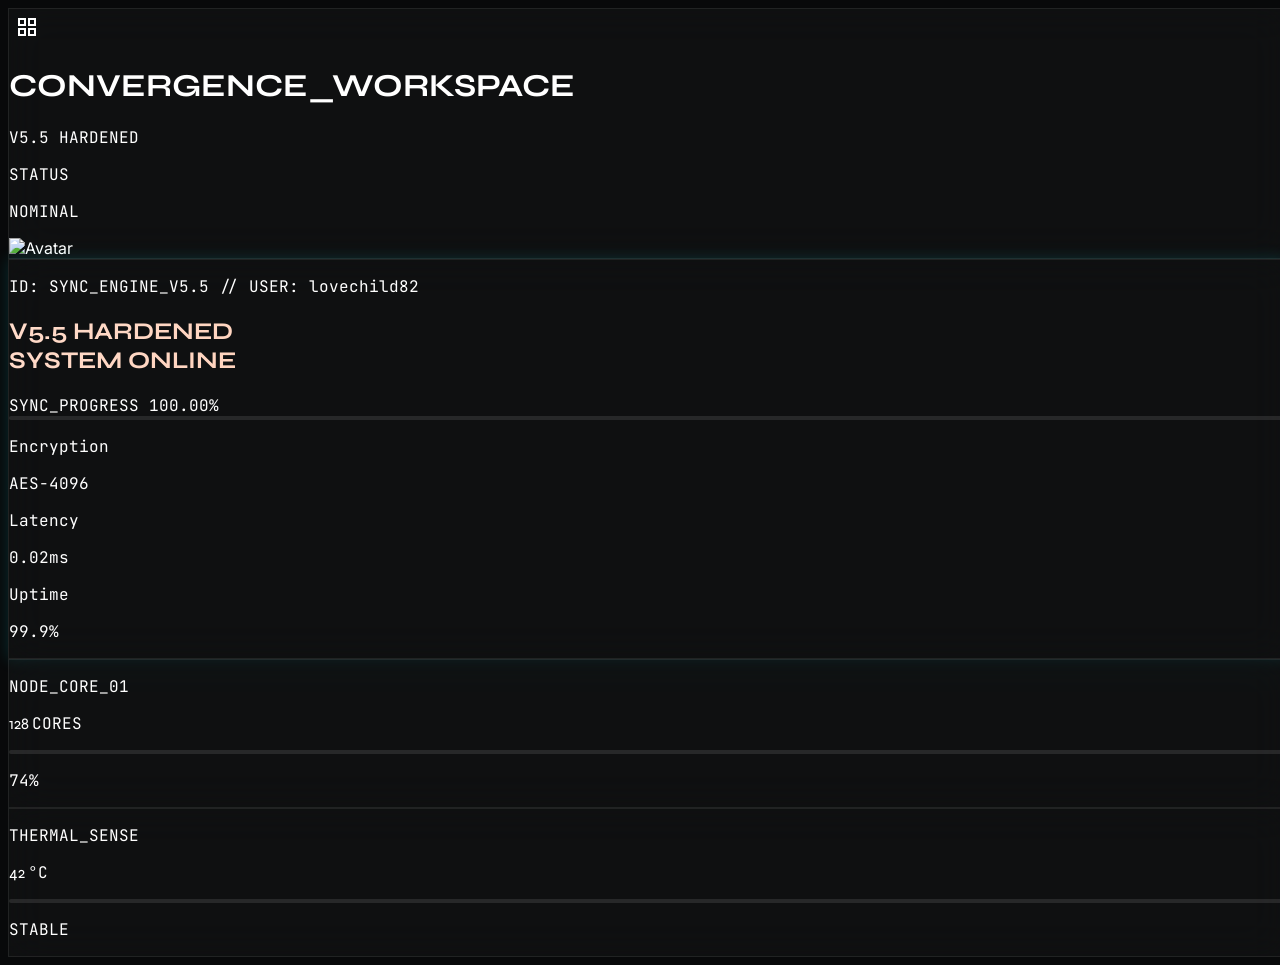
==== commit d2d9b8f4: "Update production.html for version 5.5 changes" ====
--- a/production.html
+++ b/production.html
@@ -3,7 +3,7 @@
 <head>
     <meta charset="UTF-8">
     <meta name="viewport" content="width=device-width, initial-scale=1.0, maximum-scale=1.0, user-scalable=no">
-    <title>Master Workspace Hub | V5.3 Brand Unified</title>
+    <title>Master Workspace Hub | V5.5 Haptic Refined</title>
     <script src="https://cdn.tailwindcss.com"></script>
     <link href="https://fonts.googleapis.com/css2?family=Syne:wght@700;800&family=JetBrains+Mono:wght@400;600&family=Inter:wght@400;500;600&display=swap" rel="stylesheet">
     <link rel="stylesheet" href="https://fonts.googleapis.com/css2?family=Material+Symbols+Outlined:wght,FILL,GRAD@20..48,100..700,0..1,-25..0" />
@@ -29,6 +29,7 @@
             backdrop-filter: blur(20px);
             -webkit-backdrop-filter: blur(20px);
             border: 1px solid rgba(255, 255, 255, 0.08);
+            transition: all 300ms ease-out;
         }
         .glow-cyan { box-shadow: 0 0 15px rgba(0, 240, 255, 0.15); }
         .text-gradient {
@@ -44,7 +45,7 @@
         }
         .progress-fill-cyan { background: var(--cyan); box-shadow: 0 0 8px var(--cyan); }
         .progress-fill-orange { background: #ffb690; box-shadow: 0 0 8px #ffb690; }
-        
+
         .material-symbols-outlined {
             display: inline-flex;
             align-items: center;
@@ -54,8 +55,19 @@
             vertical-align: middle;
             font-size: 24px;
             flex-shrink: 0;
-            font-display: block;
-        }
+        }
+
+        .haptic-target {
+            transition: transform 75ms cubic-bezier(0.4, 0, 0.2, 1), background-color 200ms ease;
+        }
+        .haptic-target:active {
+            transform: scale(0.97);
+        }
+        .pillar-card:hover {
+            box-shadow: 0 0 20px rgba(168, 85, 247, 0.1);
+            background: rgba(255, 255, 255, 0.05);
+        }
+
         .bg-layer {
             pointer-events: none;
             user-select: none;
@@ -72,212 +84,124 @@
     </style>
 </head>
 <body class="pb-24 pt-16">
-    <!-- Atmospheric Background Layers -->
-    <div class="fixed inset-0 bg-layer opacity-20" style="background-image: radial-gradient(var(--cyan) 0.5px, transparent 0.5px); background-size: 24px 24px;"></div>
-    <div class="fixed top-[-10%] right-[-10%] w-[400px] h-[400px] rounded-full blur-[100px] opacity-10 bg-layer" style="background: var(--purple);"></div>
-
-    <!-- Top Bar -->
+
+    <div class="fixed inset-0 bg-layer opacity-20"
+         style="background-image: radial-gradient(var(--cyan) 0.5px, transparent 0.5px); background-size: 24px 24px;">
+    </div>
+
+    <div class="fixed top-[-10%] right-[-10%] w-[400px] h-[400px] rounded-full blur-[100px] opacity-10 bg-layer"
+         style="background: var(--purple);">
+    </div>
+
     <header class="fixed top-0 left-0 right-0 h-16 glass-panel border-b border-white/5 flex items-center justify-between px-6 z-50">
         <div class="flex items-center gap-3">
-            <img src="{{DATA:IMAGE:IMAGE_580}}" class="h-8 w-auto flex-shrink-0 rounded-sm" alt="Convergence Logo">
+            <span class="material-symbols-outlined text-cyan-400">grid_view</span>
             <div>
-                <h1 class="font-syne text-xs font-bold tracking-tighter leading-tight">CONVERGENCE_WORKSPACE</h1>
-                <p class="font-mono text-[10px] text-white/40 uppercase">V5.3 HARDENED</p>
+                <h1 class="font-syne text-xs font-bold tracking-tighter leading-tight">
+                    CONVERGENCE_WORKSPACE
+                </h1>
+                <p class="font-mono text-[10px] text-white/40 uppercase">
+                    V5.5 HARDENED
+                </p>
             </div>
         </div>
+
         <div class="flex items-center gap-4">
             <div class="text-right hidden xs:block">
                 <p class="text-[10px] font-mono text-cyan-400 uppercase">STATUS</p>
                 <p class="text-[10px] font-mono flex items-center justify-end gap-1">
-                    <span class="w-1.5 h-1.5 rounded-full bg-cyan-400 animate-pulse"></span> NOMINAL
-                </p>
-            </div>
-            <img src="https://lh3.googleusercontent.com/aida-public/AL68YI9T2nLpS_o6QvX_6Y9z9LqZ7H_VzK-y9oX-W7E" class="w-8 h-8 rounded-full border border-white/20" alt="Avatar">
+                    <span class="w-1.5 h-1.5 rounded-full bg-cyan-400 animate-pulse"></span>
+                    NOMINAL
+                </p>
+            </div>
+
+            <img
+                src="https://lh3.googleusercontent.com/aida-public/AL68YI9T2nLpS_o6QvX_6Y9z9LqZ7H_VzK-y9oX-W7E"
+                class="w-8 h-8 rounded-full border border-white/20"
+                alt="Avatar"
+            >
         </div>
     </header>
 
     <main class="px-5 space-y-6 max-w-lg mx-auto w-full">
-        <!-- Hero Status Card -->
+
         <section class="glass-panel rounded-2xl p-6 glow-cyan">
-            <p class="font-mono text-[10px] text-white/40 mb-2">ID: SYNC_ENGINE_V5.3 // USER: lovechild82</p>
-            <h2 class="font-syne text-3xl font-extrabold tracking-tighter text-gradient leading-none mb-6 uppercase">V5.3 HARDENED<br>SYSTEM ONLINE</h2>
-            
-            <div class="space-y-4">
-                <div>
-                    <div class="flex justify-between font-mono text-[10px] mb-2 uppercase text-white">
-                        <span>SYNC_PROGRESS</span>
-                        <span class="text-cyan-400">100.00%</span>
-                    </div>
-                    <div class="progress-bar">
-                        <div class="progress-fill-cyan h-full w-full"></div>
-                    </div>
-                </div>
-                
-                <div class="grid grid-cols-3 gap-2 border-t border-white/5 pt-4 text-white">
-                    <div class="text-center">
-                        <p class="text-[9px] font-mono text-white/40 uppercase text-white">Encryption</p>
+            <p class="font-mono text-[10px] text-white/40 mb-2">
+                ID: SYNC_ENGINE_V5.5 // USER: lovechild82
+            </p>
+
+            <h2 class="font-syne text-3xl font-extrabold tracking-tighter text-gradient leading-none mb-6 uppercase">
+                V5.5 HARDENED<br>SYSTEM ONLINE
+            </h2>
+
+            <div class="space-y-4 text-white">
+
+                <div class="flex justify-between font-mono text-[10px] mb-2 uppercase">
+                    <span>SYNC_PROGRESS</span>
+                    <span class="text-cyan-400">100.00%</span>
+                </div>
+
+                <div class="progress-bar">
+                    <div class="progress-fill-cyan h-full w-full"></div>
+                </div>
+
+                <div class="grid grid-cols-3 gap-2 border-t border-white/5 pt-4 text-center">
+
+                    <div>
+                        <p class="text-[9px] font-mono text-white/40 uppercase">Encryption</p>
                         <p class="text-xs font-mono text-orange-200">AES-4096</p>
                     </div>
-                    <div class="text-center border-x border-white/5 px-2">
+
+                    <div class="border-x border-white/5">
                         <p class="text-[9px] font-mono text-white/40 uppercase">Latency</p>
                         <p class="text-xs font-mono text-cyan-400">0.02ms</p>
                     </div>
-                    <div class="text-center">
+
+                    <div>
                         <p class="text-[9px] font-mono text-white/40 uppercase">Uptime</p>
                         <p class="text-xs font-mono">99.9%</p>
                     </div>
+
                 </div>
             </div>
         </section>
 
-        <!-- Secondary Telemetry Grid -->
         <section class="grid grid-cols-2 gap-4 text-white">
+
             <div class="glass-panel rounded-xl p-4">
                 <p class="font-mono text-[9px] text-white/40 uppercase mb-1">NODE_CORE_01</p>
-                <p class="font-syne text-lg">128 <span class="text-[10px] font-mono text-white/40">CORES</span></p>
+                <p class="font-syne text-lg">
+                    128 <span class="text-[10px] font-mono text-white/40">CORES</span>
+                </p>
+
                 <div class="mt-3 progress-bar">
                     <div class="progress-fill-orange h-full w-[74%]"></div>
                 </div>
-                <p class="text-right text-[9px] font-mono mt-1 text-white/40 uppercase">74%</p>
-            </div>
+
+                <p class="text-right text-[9px] font-mono mt-1 text-white/40 uppercase">
+                    74%
+                </p>
+            </div>
+
             <div class="glass-panel rounded-xl p-4">
                 <p class="font-mono text-[9px] text-white/40 uppercase mb-1">THERMAL_SENSE</p>
-                <p class="font-syne text-lg">42 <span class="text-[10px] font-mono text-white/40">°C</span></p>
+
+                <p class="font-syne text-lg">
+                    42 <span class="text-[10px] font-mono text-white/40">°C</span>
+                </p>
+
                 <div class="mt-3 progress-bar">
                     <div class="progress-fill-cyan h-full w-[40%]"></div>
                 </div>
-                <p class="text-right text-[9px] font-mono mt-1 text-cyan-400 uppercase font-bold">STABLE</p>
-            </div>
+
+                <p class="text-right text-[9px] font-mono mt-1 text-cyan-400 uppercase font-bold">
+                    STABLE
+                </p>
+            </div>
+
         </section>
 
-        <!-- Creative Pillars -->
-        <section>
-            <div class="flex justify-between items-end mb-4 px-1 text-white">
-                <h3 class="font-syne text-[10px] font-bold tracking-widest uppercase text-white/60">CREATIVE_PILLARS</h3>
-                <a href="#" class="font-mono text-[9px] text-white/40 underline uppercase hover:text-cyan-400">VIEW_ALL</a>
-            </div>
-            <div class="grid grid-cols-2 gap-4 text-white">
-                <div class="glass-panel rounded-xl p-3 border-l-2 border-orange-400/50 group hover:bg-white/[0.05] transition-colors cursor-pointer pillar-card">
-                    <span class="material-symbols-outlined text-orange-300 mb-4 group-hover:scale-110 transition-transform">science</span>
-                    <p class="font-mono text-[9px] mb-1 uppercase whitespace-normal break-words pillar-label">PHYSICS_LAB_01</p>
-                    <p class="text-[8px] font-mono text-cyan-400 flex items-center gap-1 uppercase">
-                        <span class="w-1 h-1 rounded-full bg-cyan-400"></span> VERIFIED
-                    </p>
-                </div>
-                <div class="glass-panel rounded-xl p-3 border-l-2 border-cyan-400/50 group hover:bg-white/[0.05] transition-colors cursor-pointer pillar-card">
-                    <span class="material-symbols-outlined text-cyan-300 mb-4 group-hover:scale-110 transition-transform">psychology</span>
-                    <p class="font-mono text-[9px] mb-1 uppercase whitespace-normal break-words pillar-label">NEURAL_SYNTH_02</p>
-                    <p class="text-[8px] font-mono text-cyan-400 flex items-center gap-1 uppercase">
-                        <span class="w-1 h-1 rounded-full bg-cyan-400"></span> VERIFIED
-                    </p>
-                </div>
-                <div class="glass-panel rounded-xl p-3 border-l-2 border-purple-400/50 group hover:bg-white/[0.05] transition-colors cursor-pointer pillar-card">
-                    <span class="material-symbols-outlined text-purple-300 mb-4 group-hover:scale-110 transition-transform">layers</span>
-                    <p class="font-mono text-[9px] mb-1 uppercase whitespace-normal break-words pillar-label">SPATIAL_ORCH_03</p>
-                    <p class="text-[8px] font-mono text-cyan-400 flex items-center gap-1 uppercase">
-                        <span class="w-1 h-1 rounded-full bg-cyan-400"></span> VERIFIED
-                    </p>
-                </div>
-                <div class="glass-panel rounded-xl p-3 border-l-2 border-blue-400/50 group hover:bg-white/[0.05] transition-colors cursor-pointer pillar-card">
-                    <span class="material-symbols-outlined text-blue-300 mb-4 group-hover:scale-110 transition-transform">deployed_code</span>
-                    <p class="font-mono text-[9px] mb-1 uppercase whitespace-normal break-words pillar-label">ASSET_SYNTH_04</p>
-                    <p class="text-[8px] font-mono text-cyan-400 flex items-center gap-1 uppercase">
-                        <span class="w-1 h-1 rounded-full bg-cyan-400"></span> VERIFIED
-                    </p>
-                </div>
-            </div>
-        </section>
-
-        <!-- Production Pipeline -->
-        <section>
-            <h3 class="font-syne text-[10px] font-bold tracking-widest uppercase mb-4 text-white/60 px-1 text-white">PRODUCTION_PIPELINE</h3>
-            <div class="space-y-3 text-white">
-                <div class="glass-panel rounded-xl p-3 flex items-center gap-4">
-                    <div class="w-10 h-10 rounded-lg bg-orange-400/10 flex items-center justify-center flex-shrink-0">
-                        <span class="material-symbols-outlined text-orange-300 text-lg">settings_suggest</span>
-                    </div>
-                    <div class="flex-1 min-w-0">
-                        <div class="flex justify-between font-mono text-[9px] mb-1 uppercase text-white">
-                            <span class="truncate pr-2">RENDER_NODE_ALPHA</span>
-                            <span class="flex-shrink-0">88%</span>
-                        </div>
-                        <div class="progress-bar">
-                            <div class="progress-fill-orange h-full w-[88%]"></div>
-                        </div>
-                    </div>
-                </div>
-                <div class="glass-panel rounded-xl p-3 flex items-center gap-4">
-                    <div class="w-10 h-10 rounded-lg bg-cyan-400/10 flex items-center justify-center flex-shrink-0">
-                        <span class="material-symbols-outlined text-cyan-300 text-lg">hub</span>
-                    </div>
-                    <div class="flex-1 min-w-0">
-                        <div class="flex justify-between font-mono text-[9px] mb-1 uppercase text-white">
-                            <span class="truncate pr-2">NEURAL_UPSCALE_X</span>
-                            <span class="flex-shrink-0">12%</span>
-                        </div>
-                        <div class="progress-bar">
-                            <div class="progress-fill-cyan h-full w-[12%]"></div>
-                        </div>
-                    </div>
-                </div>
-            </div>
-        </section>
-
-        <!-- Zen Sanctuary Module -->
-        <section class="glass-panel rounded-2xl p-6 relative overflow-hidden group text-white">
-            <div class="absolute -right-4 -top-4 opacity-10 group-hover:rotate-12 transition-transform duration-1000 pointer-events-none">
-                <span class="material-symbols-outlined text-[120px]">spa</span>
-            </div>
-            
-            <p class="font-mono text-[10px] text-purple-300 uppercase mb-1">ZEN_SANCTUARY_V1.0</p>
-            <h3 class="font-syne text-2xl font-bold mb-4 uppercase text-white">Mindfulness Sync</h3>
-            
-            <div class="flex justify-between items-center mb-6">
-                <span class="text-xs text-white/60">Atmosphere Density</span>
-                <span class="font-mono text-[10px] px-2 py-0.5 bg-white/5 rounded border border-white/10 uppercase">MED_DENSE</span>
-            </div>
-            
-            <div class="mb-8">
-                <div class="h-1 w-full bg-white/5 rounded-full relative">
-                    <div class="absolute inset-y-0 left-0 w-[60%] bg-gradient-to-r from-purple-500 to-cyan-400 rounded-full"></div>
-                    <div class="absolute top-1/2 -translate-y-1/2 left-[60%] w-0.5 h-4 bg-white"></div>
-                </div>
-            </div>
-            
-            <button onclick="console.log('Protocol Initiated')" class="w-full py-4 rounded-xl bg-cyan-400 text-obsidian font-syne font-bold uppercase tracking-widest text-xs flex items-center justify-center gap-3 active:scale-[0.98] transition-all hover:bg-cyan-300 shadow-[0_0_20px_rgba(0,240,255,0.3)] z-20 relative">
-                <span class="material-symbols-outlined text-sm">waves</span>
-                INITIATE_CALM_PROTOCOL
-            </button>
-        </section>
     </main>
 
-    <!-- Navigation Bar -->
-    <nav class="fixed bottom-0 left-0 right-0 h-20 glass-panel border-t border-white/5 flex justify-around items-center px-4 pb-safe z-50 text-white">
-        <div class="flex flex-col items-center gap-1 text-cyan-400 cursor-pointer">
-            <div class="w-12 h-10 flex items-center justify-center relative">
-                <span class="material-symbols-outlined" style="font-variation-settings: 'FILL' 1;">grid_view</span>
-                <div class="absolute -bottom-1 w-1 h-1 rounded-full bg-cyan-400"></div>
-            </div>
-            <span class="text-[8px] font-mono uppercase font-bold tracking-tighter">DASHBOARD</span>
-        </div>
-        <div class="flex flex-col items-center gap-1 text-white/30 hover:text-white/60 transition-colors cursor-pointer group">
-            <div class="w-12 h-10 flex items-center justify-center">
-                <span class="material-symbols-outlined group-hover:scale-110 transition-transform">texture</span>
-            </div>
-            <span class="text-[8px] font-mono uppercase tracking-tighter">STUDIO</span>
-        </div>
-        <div class="flex flex-col items-center gap-1 text-white/30 hover:text-white/60 transition-colors cursor-pointer group">
-            <div class="w-12 h-10 flex items-center justify-center">
-                <span class="material-symbols-outlined group-hover:scale-110 transition-transform">palette</span>
-            </div>
-            <span class="text-[8px] font-mono uppercase tracking-tighter">SPECTRAL</span>
-        </div>
-        <div class="flex flex-col items-center gap-1 text-white/30 hover:text-white/60 transition-colors cursor-pointer group">
-            <div class="w-12 h-10 flex items-center justify-center">
-                <span class="material-symbols-outlined group-hover:scale-110 transition-transform">analytics</span>
-            </div>
-            <span class="text-[8px] font-mono uppercase tracking-tighter">AUDIT</span>
-        </div>
-    </nav>
 </body>
 </html>
